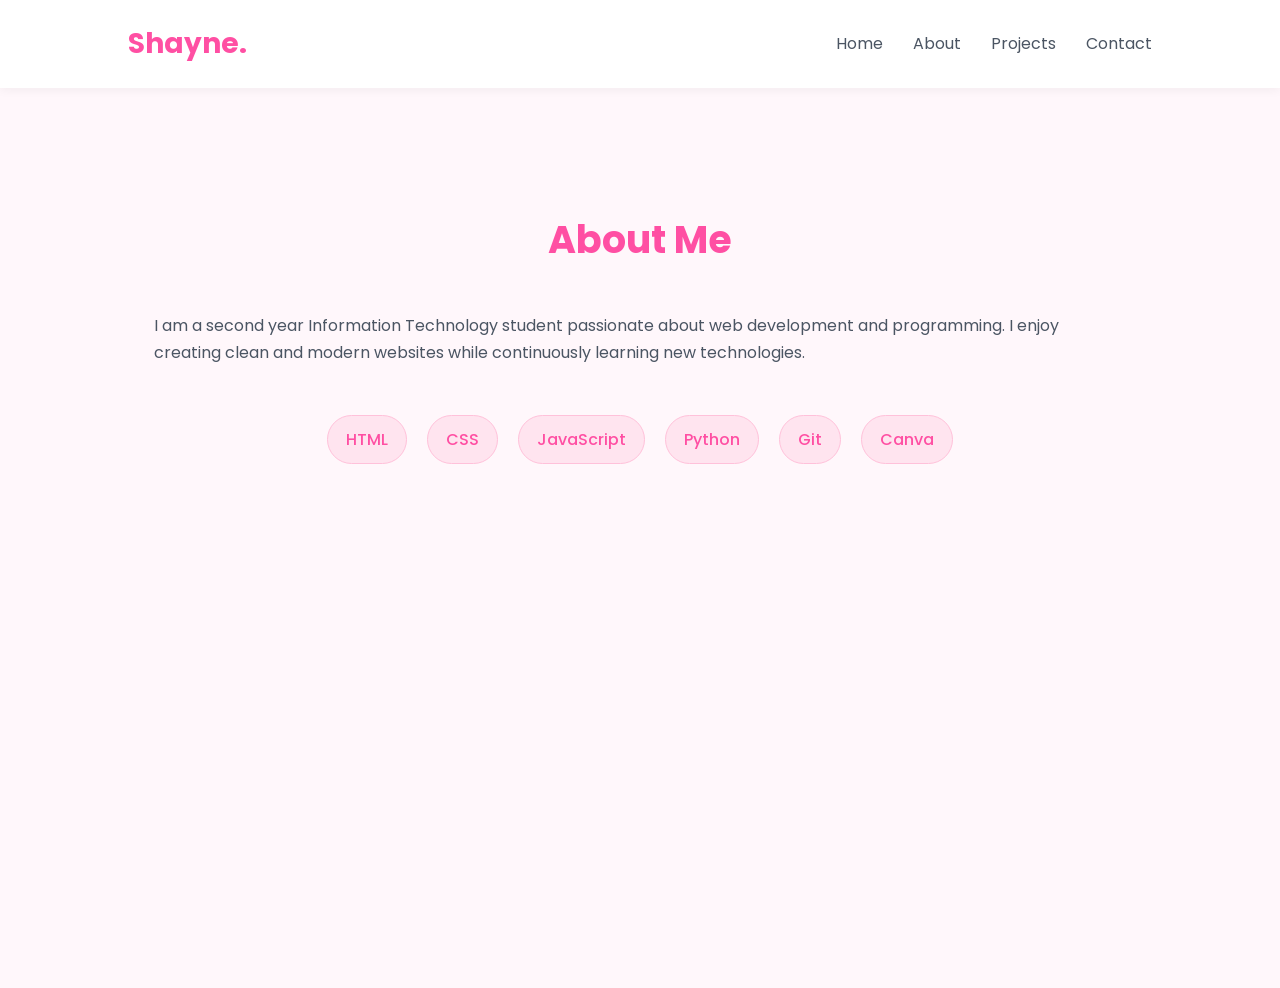
==== about.html @ 6210461d "redesigned contact page" ====
<!DOCTYPE html>
<html lang="en">
<head>
    <meta charset="UTF-8">
    <meta name="viewport" content="width=device-width, initial-scale=1.0">
    <title>About</title>

    <link rel="stylesheet" href="style.css">
</head>
<body>

    <nav>

        <h1 class="logo">Shayne.</h1>

        <ul>

            <li><a href="index.html">Home</a></li>

            <li><a href="about.html">About</a></li>

            <li><a href="projects.html">Projects</a></li>

            <li><a href="contact.html">Contact</a></li>

        </ul>

    </nav>

    <section class="about-page">

        <h2>About Me</h2>

        <p>
            I am a second year Information Technology student passionate about web development and programming.
            I enjoy creating clean and modern websites while continuously learning new technologies.
        </p>

        <div class="skills">

            <span>HTML</span>
            <span>CSS</span>
            <span>JavaScript</span>
            <span>Python</span>
            <span>Git</span>
            <span>Canva</span>

        </div>

    </section>

</body>
</html>
---- style.css ----
@import url('https://fonts.googleapis.com/css2?family=Poppins:wght@300;400;500;600&display=swap');

*{
    margin:0;
    padding:0;
    box-sizing:border-box;
}

html{
    scroll-behavior:smooth;
}

body{
    font-family:'Poppins',sans-serif;
    background:#fff7fb;
    color:#4b5563;
    line-height:1.7;
}

/* SECTIONS */

section{
    padding:100px 12%;
}

/* HERO */

.hero{
    min-height:100vh;
    display:flex;
    flex-direction:column;
    justify-content:center;
    align-items:center;
    text-align:center;
    background:linear-gradient(to bottom right,#ffd6e7,#ffffff);
}

.profile{
    width:170px;
    height:170px;
    border-radius:50%;
    object-fit:cover;
    margin-bottom:25px;
    border:5px solid #ff69b4;
    box-shadow:0 10px 30px rgba(255,105,180,0.25);
}

.hero h1{
    font-size:60px;
    font-weight:600;
    color:#ff4fa3;
}

.hero p{
    margin-top:10px;
    font-size:18px;
    color:#6b7280;
}

/* BUTTON */

.btn{
    margin-top:30px;
    text-decoration:none;
    color:white;
    background:#ff69b4;
    padding:14px 30px;
    border-radius:50px;
    transition:0.3s;
    font-weight:500;
}

.btn:hover{
    background:#ff4fa3;
    transform:translateY(-3px);
}

/* TITLES */

h2{
    text-align:center;
    font-size:38px;
    margin-bottom:40px;
    color:#ff4fa3;
}

/* ABOUT */

.about{
    background:white;
}

.about p{
    max-width:800px;
    margin:auto;
    text-align:center;
    color:#6b7280;
}

/* SKILLS */

.skills{
    margin-top:40px;
    text-align:center;
}

.skills span{
    display:inline-block;
    margin:8px;
    padding:10px 18px;
    border-radius:30px;
    background:#ffe4ef;
    color:#ff4fa3;
    border:1px solid #ffc1da;
    transition:0.3s;
    font-weight:500;
}

.skills span:hover{
    transform:translateY(-3px);
    background:#ff69b4;
    color:white;
}

/* PROJECTS */

.projects{
    background:#fff0f6;
}

.project-card{
    background:white;
    padding:30px;
    border-radius:20px;
    margin:25px auto;
    max-width:700px;
    border:1px solid #ffd1e3;
    transition:0.3s;
    box-shadow:0 5px 15px rgba(255,182,193,0.15);
}

.project-card:hover{
    transform:translateY(-5px);
    border-color:#ff69b4;
}

.project-card h3{
    margin-bottom:12px;
    font-size:24px;
    color:#ff4fa3;
}

.project-card p{
    color:#6b7280;
    margin-bottom:10px;
}

/* CONTACT */

.contact{
    text-align:center;
    background:white;
}

.contact p{
    margin:15px 0;
}

.contact a{
    color:#ff4fa3;
    text-decoration:none;
    font-weight:500;
}

.contact a:hover{
    text-decoration:underline;
}

/* MOBILE */

@media(max-width:768px){

    section{
        padding:80px 8%;
    }

    .hero h1{
        font-size:40px;
    }

    .hero p{
        font-size:16px;
    }

    .profile{
        width:140px;
        height:140px;
    }

}
/* ANIMATIONS */

@keyframes fadeUp{
    from{
        opacity:0;
        transform:translateY(40px);
    }

    to{
        opacity:1;
        transform:translateY(0);
    }
}

@keyframes float{
    0%{
        transform:translateY(0px);
    }

    50%{
        transform:translateY(-12px);
    }

    100%{
        transform:translateY(0px);
    }
}

/* APPLY ANIMATIONS */

.hero h1{
    animation:fadeUp 1s ease;
}

.hero p{
    animation:fadeUp 1.3s ease;
}

.btn{
    animation:fadeUp 1.6s ease;
}

.profile{
    animation:float 4s ease-in-out infinite;
}

.about,
.projects,
.contact{
    animation:fadeUp 1s ease;
}
/* NAVBAR */

nav{
    width:100%;
    padding:20px 10%;
    display:flex;
    justify-content:space-between;
    align-items:center;
    background:white;
    position:sticky;
    top:0;
    z-index:1000;
    box-shadow:0 2px 10px rgba(0,0,0,0.05);
}

.logo{
    color:#ff4fa3;
    font-size:28px;
}

nav ul{
    display:flex;
    list-style:none;
}

nav ul li{
    margin-left:30px;
}

nav ul li a{
    text-decoration:none;
    color:#4b5563;
    transition:0.3s;
}

nav ul li a:hover{
    color:#ff4fa3;
}

/* PAGE SECTIONS */

.about-page,
.projects-page,
.contact-page{
    min-height:100vh;
    padding-top:120px;
}
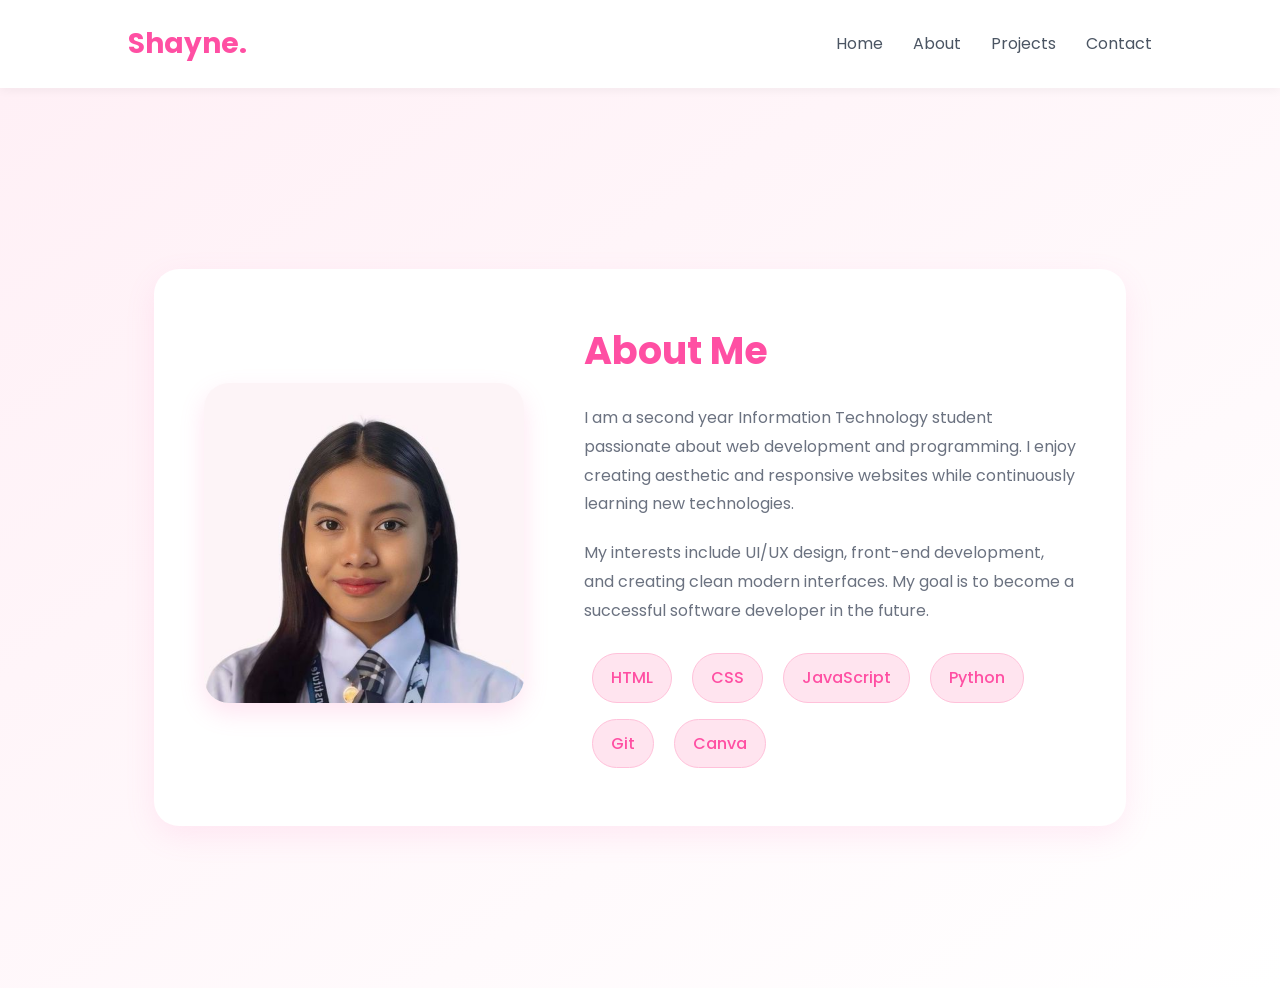
==== commit 273c8a72: "redesigned about me page" ====
--- a/about.html
+++ b/about.html
@@ -8,6 +8,8 @@
     <link rel="stylesheet" href="style.css">
 </head>
 <body>
+
+    <!-- NAVBAR -->
 
     <nav>
 
@@ -27,23 +29,44 @@
 
     </nav>
 
+    <!-- ABOUT PAGE -->
+
     <section class="about-page">
 
-        <h2>About Me</h2>
+        <div class="about-container">
 
-        <p>
-            I am a second year Information Technology student passionate about web development and programming.
-            I enjoy creating clean and modern websites while continuously learning new technologies.
-        </p>
+            <div class="about-image">
 
-        <div class="skills">
+                <img src="images/profile.jpg" alt="Profile">
 
-            <span>HTML</span>
-            <span>CSS</span>
-            <span>JavaScript</span>
-            <span>Python</span>
-            <span>Git</span>
-            <span>Canva</span>
+            </div>
+
+            <div class="about-content">
+
+                <h2>About Me</h2>
+
+                <p>
+                    I am a second year Information Technology student passionate about web development and programming.
+                    I enjoy creating aesthetic and responsive websites while continuously learning new technologies.
+                </p>
+
+                <p>
+                    My interests include UI/UX design, front-end development, and creating clean modern interfaces.
+                    My goal is to become a successful software developer in the future.
+                </p>
+
+                <div class="skills">
+
+                    <span>HTML</span>
+                    <span>CSS</span>
+                    <span>JavaScript</span>
+                    <span>Python</span>
+                    <span>Git</span>
+                    <span>Canva</span>
+
+                </div>
+
+            </div>
 
         </div>
 
--- a/style.css
+++ b/style.css
@@ -295,4 +295,121 @@
 .contact-page{
     min-height:100vh;
     padding-top:120px;
+}
+/* CONTACT PAGE */
+
+.contact-page{
+    min-height:100vh;
+    background:linear-gradient(to bottom right,#fff0f6,#ffffff);
+    text-align:center;
+}
+
+.contact-container{
+    display:flex;
+    justify-content:center;
+    gap:30px;
+    flex-wrap:wrap;
+    margin-top:50px;
+}
+
+.contact-card{
+    background:white;
+    width:280px;
+    padding:35px 25px;
+    border-radius:20px;
+    box-shadow:0 10px 25px rgba(255,105,180,0.12);
+    border:1px solid #ffd1e3;
+    transition:0.3s;
+}
+
+.contact-card:hover{
+    transform:translateY(-8px);
+    box-shadow:0 15px 30px rgba(255,105,180,0.2);
+}
+
+.contact-card h3{
+    color:#ff4fa3;
+    margin-bottom:15px;
+    font-size:24px;
+}
+
+.contact-card p,
+.contact-card a{
+    color:#6b7280;
+    text-decoration:none;
+    font-size:16px;
+}
+
+.contact-card a:hover{
+    color:#ff4fa3;
+}
+/* ABOUT PAGE */
+
+.about-page{
+    min-height:100vh;
+    background:linear-gradient(to bottom right,#fff0f6,#ffffff);
+    display:flex;
+    justify-content:center;
+    align-items:center;
+}
+
+.about-container{
+    display:flex;
+    align-items:center;
+    gap:60px;
+    flex-wrap:wrap;
+    background:white;
+    padding:50px;
+    border-radius:25px;
+    box-shadow:0 10px 30px rgba(255,105,180,0.12);
+    max-width:1100px;
+}
+
+.about-image img{
+    width:320px;
+    border-radius:25px;
+    box-shadow:0 10px 25px rgba(255,105,180,0.18);
+}
+
+.about-content{
+    flex:1;
+}
+
+.about-content h2{
+    text-align:left;
+    margin-bottom:20px;
+}
+
+.about-content p{
+    color:#6b7280;
+    margin-bottom:20px;
+    line-height:1.8;
+}
+
+.about-content .skills{
+    margin-top:20px;
+    text-align:left;
+}
+
+/* MOBILE */
+
+@media(max-width:900px){
+
+    .about-container{
+        flex-direction:column;
+        text-align:center;
+    }
+
+    .about-content h2{
+        text-align:center;
+    }
+
+    .about-content .skills{
+        text-align:center;
+    }
+
+    .about-image img{
+        width:250px;
+    }
+
 }
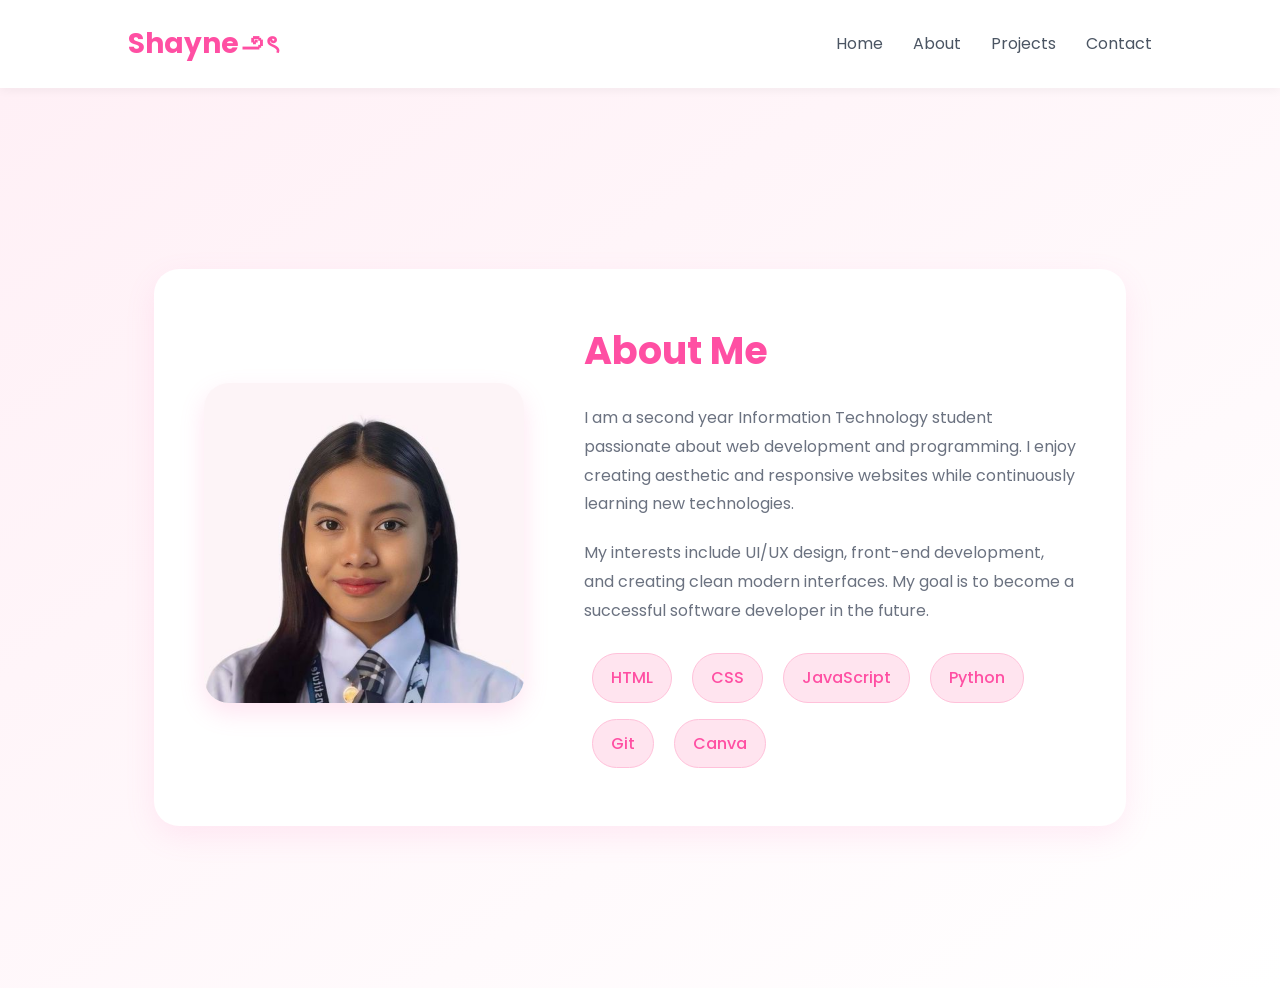
==== commit e6ac3b59: "changed the logo" ====
--- a/about.html
+++ b/about.html
@@ -13,7 +13,7 @@
 
     <nav>
 
-        <h1 class="logo">Shayne.</h1>
+        <h1 class="logo">Shayne౨ৎ</h1>
 
         <ul>
 
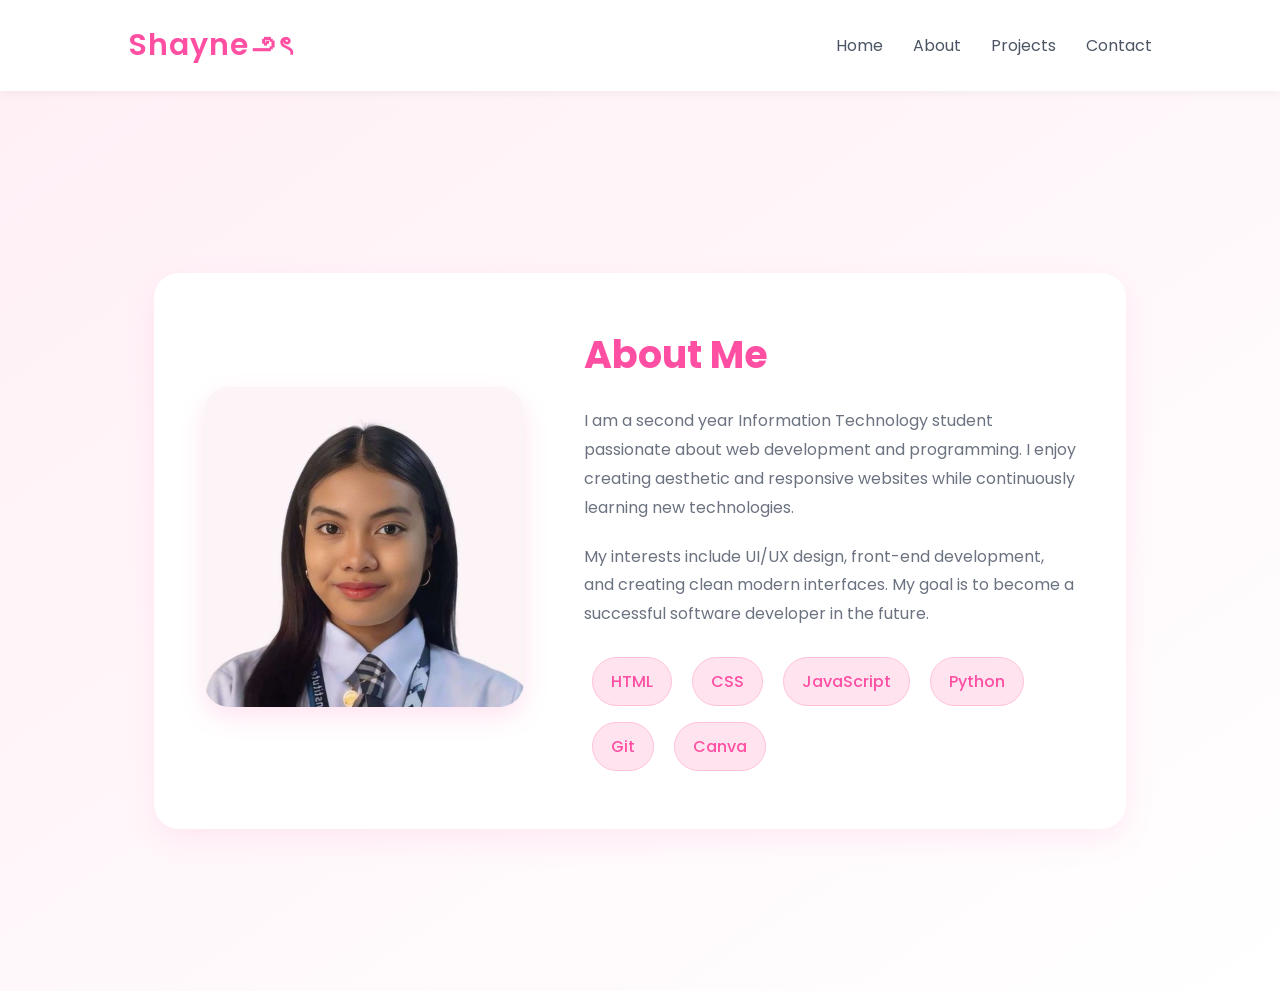
==== commit b5821f27: "edited the title on about me page" ====
--- a/about.html
+++ b/about.html
@@ -3,7 +3,7 @@
 <head>
     <meta charset="UTF-8">
     <meta name="viewport" content="width=device-width, initial-scale=1.0">
-    <title>About</title>
+    <title>About Me</title>
 
     <link rel="stylesheet" href="style.css">
 </head>
--- a/style.css
+++ b/style.css
@@ -11,7 +11,7 @@
 }
 
 body{
-    font-family:'Poppins',sans-serif;
+    font-family:'poppins', sans-serif;
     background:#fff7fb;
     color:#4b5563;
     line-height:1.7;
@@ -266,7 +266,15 @@
 
 .logo{
     color:#ff4fa3;
-    font-size:28px;
+    font-size:30px;
+    font-weight:600;
+    letter-spacing:1px;
+    cursor:pointer;
+    transition:0.3s;
+}
+
+.logo:hover{
+    transform:scale(1.05);
 }
 
 nav ul{
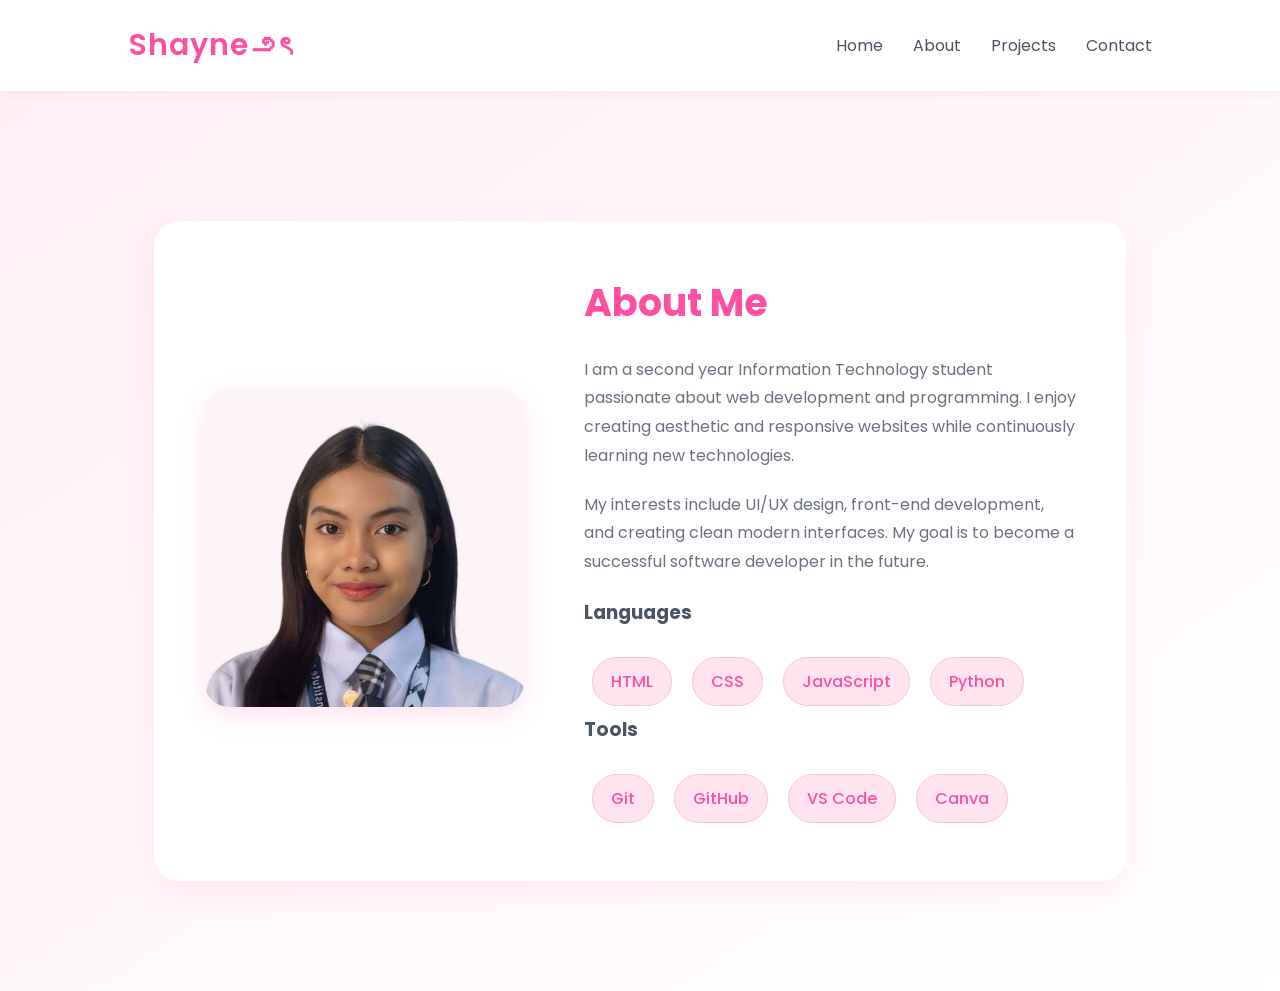
==== commit 87b9c414: "improved project layout" ====
--- a/about.html
+++ b/about.html
@@ -3,7 +3,7 @@
 <head>
     <meta charset="UTF-8">
     <meta name="viewport" content="width=device-width, initial-scale=1.0">
-    <title>About Me</title>
+    <title>Calizo Portfolio</title>
 
     <link rel="stylesheet" href="style.css">
 </head>
@@ -55,15 +55,30 @@
                     My goal is to become a successful software developer in the future.
                 </p>
 
-                <div class="skills">
+                <div class="skills-section">
 
-                    <span>HTML</span>
-                    <span>CSS</span>
-                    <span>JavaScript</span>
-                    <span>Python</span>
-                    <span>Git</span>
-                    <span>Canva</span>
-
+                    <h3>Languages</h3>
+                
+                    <div class="skills">
+                
+                        <span>HTML</span>
+                        <span>CSS</span>
+                        <span>JavaScript</span>
+                        <span>Python</span>
+                
+                    </div>
+                
+                    <h3>Tools</h3>
+                
+                    <div class="skills">
+                
+                        <span>Git</span>
+                        <span>GitHub</span>
+                        <span>VS Code</span>
+                        <span>Canva</span>
+                
+                    </div>
+                
                 </div>
 
             </div>
--- a/style.css
+++ b/style.css
@@ -420,4 +420,90 @@
         width:250px;
     }
 
+}
+/* PROJECTS PAGE */
+
+.projects-page{
+    min-height:100vh;
+    background:linear-gradient(to bottom right,#fff0f6,#ffffff);
+    padding:120px 6%;
+}
+
+.projects-page h2{
+    text-align:left;
+    font-size:55px;
+    margin-bottom:40px;
+    color:#ff4fa3;
+}
+
+/* CONTAINER */
+
+.projects-container{
+    display:flex;
+    gap:20px;
+    justify-content:flex-start;
+    flex-wrap:nowrap;
+}
+
+/* CARD */
+
+.project-card{
+    width:480px;
+    background:white;
+    border-radius:20px;
+    overflow:hidden;
+    border:1px solid #ffd1e3;
+    box-shadow:0 10px 25px rgba(255,105,180,0.12);
+    transition:0.3s;
+}
+
+.project-card:hover{
+    transform:translateY(-8px);
+    box-shadow:0 15px 30px rgba(255,105,180,0.2);
+}
+
+/* IMAGE */
+
+.project-card img{
+    width:100%;
+    height:230px;
+    object-fit:cover;
+}
+
+/* CONTENT */
+
+.project-content{
+    padding:25px;
+    text-align:left;
+}
+
+.project-content h3{
+    color:#ff4fa3;
+    font-size:28px;
+    margin-bottom:15px;
+}
+
+.project-content p{
+    color:#5f6675;
+    line-height:1.8;
+    margin-bottom:18px;
+    font-size:16px;
+}
+
+/* TECH TAGS */
+
+.tech-stack{
+    display:flex;
+    flex-wrap:wrap;
+    gap:10px;
+    margin-top:15px;
+}
+
+.tech-stack span{
+    background:#ffe4ef;
+    color:#ff4fa3;
+    padding:8px 14px;
+    border-radius:30px;
+    font-size:14px;
+    font-weight:500;
 }
